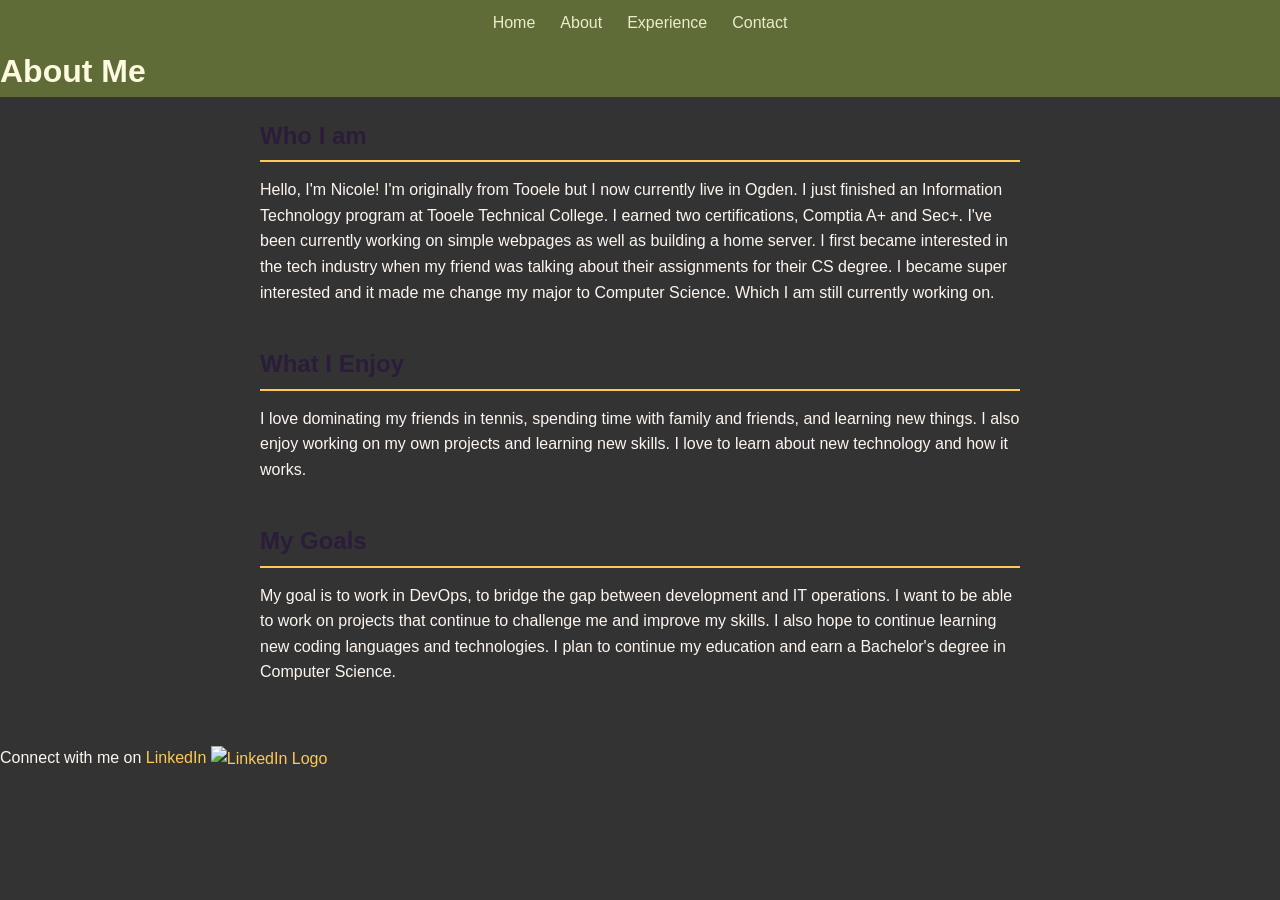
==== about.html @ d2f02ee0 "Add portfolio HTML and CSS files" ====
<!doctype html>
<html lang="en">
  <head>
    <meta charset="UTF-8" />
    <meta name="viewport" content="width=device-width, initial-scale=1.0" />
    <title>About Me</title>
    <link rel="stylesheet" href="style.css" />
  </head>

  <body>
    <header>
      <nav>
        <ul>
          <li><a href="index.html">Home</a></li>
          <li><a href="about.html" class="current">About</a></li>
          <li><a href="experience.html">Experience</a></li>
          <li><a href="contact.html">Contact</a></li>
        </ul>
      </nav>
      <div vlass="page-title">
        <h1>About Me</h1>
      </div>
    </header>

    <main>
      <section>
        <h2>Who I am</h2>
        <p>
          Hello, I'm Nicole! I'm originally from Tooele but I now currently live
          in Ogden. I just finished an Information Technology program at Tooele
          Technical College. I earned two certifications, Comptia A+ and Sec+.
          I've been currently working on simple webpages as well as building a
          home server. I first became interested in the tech industry when my
          friend was talking about their assignments for their CS degree. I
          became super interested and it made me change my major to Computer
          Science. Which I am still currently working on.
        </p>
      </section>

      <section>
        <h2>What I Enjoy</h2>
        <p>
          I love dominating my friends in tennis, spending time with family and
          friends, and learning new things. I also enjoy working on my own
          projects and learning new skills. I love to learn about new technology
          and how it works.
        </p>
      </section>

      <section>
        <h2>My Goals</h2>
        <p>
          My goal is to work in DevOps, to bridge the gap between development
          and IT operations. I want to be able to work on projects that continue
          to challenge me and improve my skills. I also hope to continue learning new coding languages and technologies. I plan to continue my education and earn a Bachelor's degree in Computer Science.
        </p>
      </section>
    </main>

    <footer class="centered">
        Connect with me on
        <a
        target="_blank"
        rel="noopener noreferrer"
        href="https://www.linkedin.com/in/nicole-jimenez-2b0ab229a/"
        >
        LinkedIn
        <img src="linkedin.png" alt="LinkedIn Logo" height="50" width="62.5" />
        </a
    </footer>
  </body>
</html>
---- style.css ----
* {
  margin: 0;
  padding: 0;
  box-sizing: border-box;
}

body {
  font-family: Arial, sans-serif;
  line-height: 1.6;
  background-color: #333;
  color: #fdf6f0;
}

header {
  background-color: #606c38;
  color: #fefae0;
}

nav ul {
  list-style: none;
  display: flex;
  justify-content: center;
  gap: 25px;
  padding: 10px 0;
}

nav a {
  color: #e9edc9;
  text-decoration: none;
}

nav a:hover {
  color: #606c38;
}

header img {
  display: block;
  object-fit: cover;
  width: 100%;
  height: 300px;
}

.intro {
  padding: 30px 20px;
}

.intro h1 {
  font-size: 2.5rem;
  margin-bottom: 10px;
}

main {
  max-width: 800px;
  margin: 0 auto;
  padding: 20px;
}

section {
  margin-bottom: 40px;
}

h2 {
  color: #2b1d3a;
  border-bottom: 2px solid #ffc857;
  padding-bottom: 5px;
  margin-bottom: 15px;
}

h3 {
  margin-bottom: 10px;
}

ul {
  padding-left: 25px;
}

.contered {
  text-align: center;
  padding: 30px 20px;
  background-color: #2b1d3a;
  color: #ffff;
}

footer a {
  color: #ffc857;
  text-decoration: none;
}

footer img {
  vertical-align: middle;
}

.cards {
  display: flex;
  gap: 20px;
  flex-wrap: wrap;
}

.card {
  flex: 1;
  min-width: 200px;
  background-color: #fff;
  padding: 20px;
  border-radius: 8px;
  border: 1px solid #e5d9cf;
  text-decoration: none;
  color: #333;
  text-align: center;
}

.card:hover {
  border-color: #ffc857;
  transform: translateY(-4px);
}

.card h3 {
  color: #2b1d3a;
}
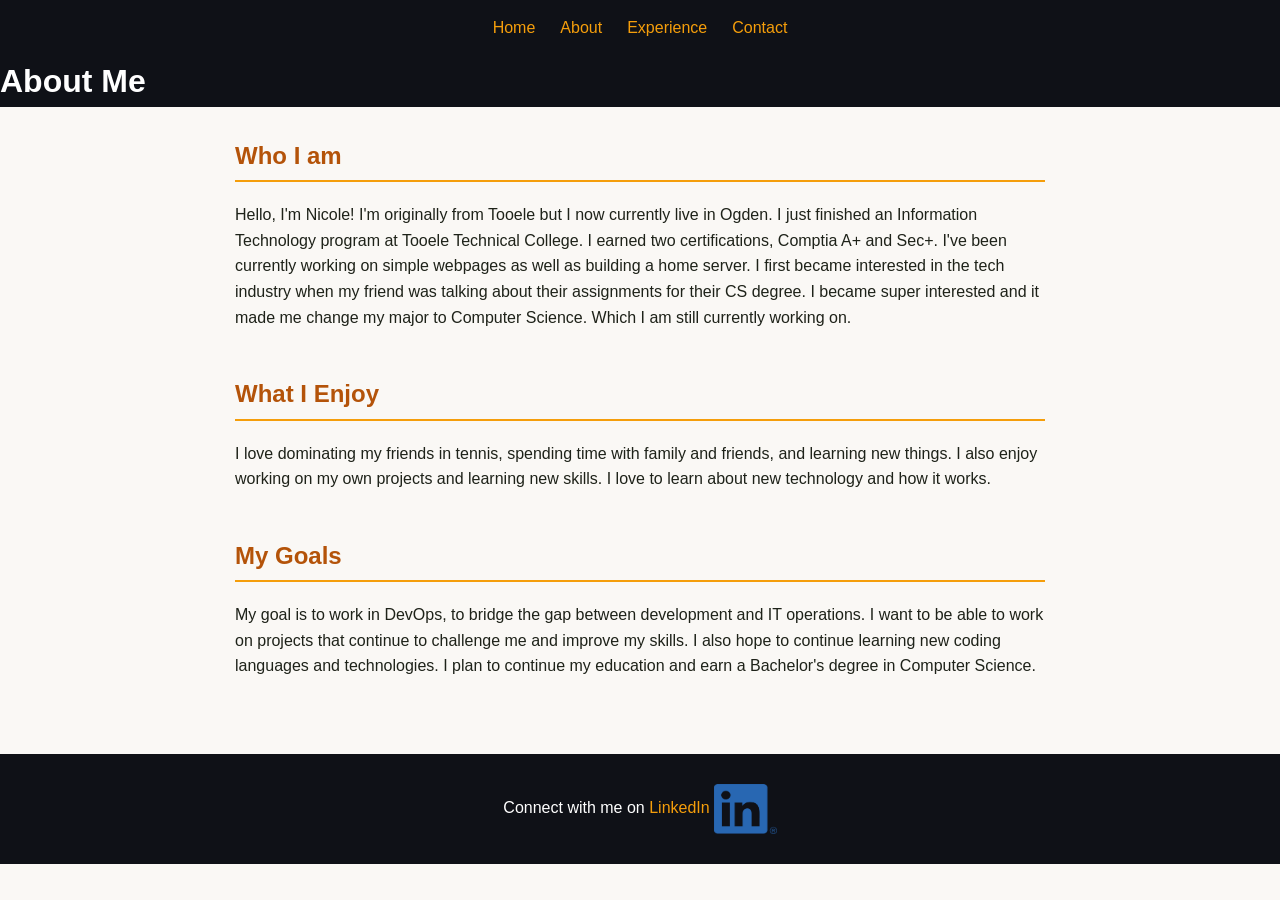
==== commit 9baf15aa: "Update portfolio files" ====
--- a/about.html
+++ b/about.html
@@ -62,10 +62,10 @@
         <a
         target="_blank"
         rel="noopener noreferrer"
-        href="https://www.linkedin.com/in/nicole-jimenez-2b0ab229a/"
+        href="https://www.linkedin.com/in/nicole-jimenez-77710929a/?lipi=urn%3Ali%3Apage%3Ad_flagship3_profile_view_base_contact_details%3Bu5NfDXBESI%2B7g96FEYnuFw%3D%3D/"
         >
         LinkedIn
-        <img src="linkedin.png" alt="LinkedIn Logo" height="50" width="62.5" />
+        <img src="LI-In-Bug.png" alt="LinkedIn Logo" height="50" width="62.5" />
         </a
     </footer>
   </body>
--- a/style.css
+++ b/style.css
@@ -7,13 +7,13 @@
 body {
   font-family: Arial, sans-serif;
   line-height: 1.6;
-  background-color: #333;
-  color: #fdf6f0;
+  background-color: #faf8f5;
+  color: #1e2219;
 }
 
 header {
-  background-color: #606c38;
-  color: #fefae0;
+  background-color: #0f1117;
+  color: #ffffff;
 }
 
 nav ul {
@@ -21,16 +21,16 @@
   display: flex;
   justify-content: center;
   gap: 25px;
-  padding: 10px 0;
+  padding: 15px 0;
 }
 
 nav a {
-  color: #e9edc9;
+  color: #f59e0b;
   text-decoration: none;
 }
 
 nav a:hover {
-  color: #606c38;
+  color: #fef3c7;
 }
 
 header img {
@@ -42,28 +42,35 @@
 
 .intro {
   padding: 30px 20px;
+  background-color: #1a1d26;
+  color: #ffffff;
 }
 
 .intro h1 {
   font-size: 2.5rem;
   margin-bottom: 10px;
+  color: #ffffff;
+}
+
+.intro p {
+  color: #cbd5e1;
 }
 
 main {
-  max-width: 800px;
+  max-width: 850px;
   margin: 0 auto;
-  padding: 20px;
+  padding: 30px 20px;
 }
 
 section {
-  margin-bottom: 40px;
+  margin-bottom: 45px;
 }
 
 h2 {
-  color: #2b1d3a;
-  border-bottom: 2px solid #ffc857;
+  color: #b45309;
+  border-bottom: 2px solid #f59e0b;
   padding-bottom: 5px;
-  margin-bottom: 15px;
+  margin-bottom: 20px;
 }
 
 h3 {
@@ -74,15 +81,15 @@
   padding-left: 25px;
 }
 
-.contered {
+.centered {
   text-align: center;
   padding: 30px 20px;
-  background-color: #2b1d3a;
-  color: #ffff;
+  background-color: #0f1117;
+  color: #ffffff;
 }
 
 footer a {
-  color: #ffc857;
+  color: #f59e0b;
   text-decoration: none;
 }
 
@@ -92,27 +99,96 @@
 
 .cards {
   display: flex;
-  gap: 20px;
+  justify-content: center;
+  gap: 30px;
   flex-wrap: wrap;
+  margin-top: 45px;
 }
 
 .card {
-  flex: 1;
-  min-width: 200px;
-  background-color: #fff;
-  padding: 20px;
-  border-radius: 8px;
-  border: 1px solid #e5d9cf;
+  position: relative;
+  width: 230px;
+  height: 150px;
   text-decoration: none;
-  color: #333;
-  text-align: center;
+  perspective: 1000px;
+  cursor: pointer;
 }
 
-.card:hover {
-  border-color: #ffc857;
-  transform: translateY(-4px);
+.folder-back {
+  position: absolute;
+  inset: 0;
+  background-color: #b45309;
+  border-radius: 0 14px 14px 14px;
 }
 
-.card h3 {
-  color: #2b1d3a;
+.folder-back::before {
+  content: "";
+  position: absolute;
+  top: -14px;
+  left: 0;
+  width: 80px;
+  height: 15px;
+  background-color: #b45309;
+  border-radius: 10px 10px 0 0;
 }
+
+.folder-paper {
+  position: absolute;
+  bottom: 10px;
+  left: 12px;
+  right: 12px;
+  height: 120px;
+  background-color: #ffffff;
+  color: #1e2219;
+  border-radius: 10px;
+  padding: 15px;
+  font-size: 0.9rem;
+  box-shadow: 0 4px 10px rgba(0, 0, 0, 0.12);
+  transition: transform 0.3s ease;
+  z-index: 1;
+}
+
+.folder-front {
+  position: absolute;
+  inset: 0;
+  background: linear-gradient(135deg, #f59e0b, #d97706);
+  border-radius: 14px;
+  display: flex;
+  align-items: center;
+  justify-content: center;
+  transform-origin: bottom;
+  transition:
+    transform 0.3s ease,
+    box shadow 0.3s ease;
+  z-index: 2;
+}
+
+.folder-front h3 {
+  margin: 0;
+  color: #ffffff;
+  font-size: 1.2rem;
+  letter-spacing: 0.5px;
+}
+
+.card:hover .folder-front {
+  transform: rotateX(-28deg);
+  box-shadow: 0 15px 25px rgba(0, 0, 0, 0.25);
+}
+
+.card:hover .folder-paper {
+  transform: translateY(-22px);
+}
+
+.welcome-card {
+  background-color: #ffffff;
+  border: 1px solid #e5e7eb;
+  padding: 35px;
+  border-radius: 12px;
+  box-shadow: 0 10px 25px rgba(0, 0, 0, 0.04);
+  margin-bottom: 40px;
+}
+
+.welcome-card h2 {
+  border-bottom: none;
+  margin-bottom: 12px;
+}
